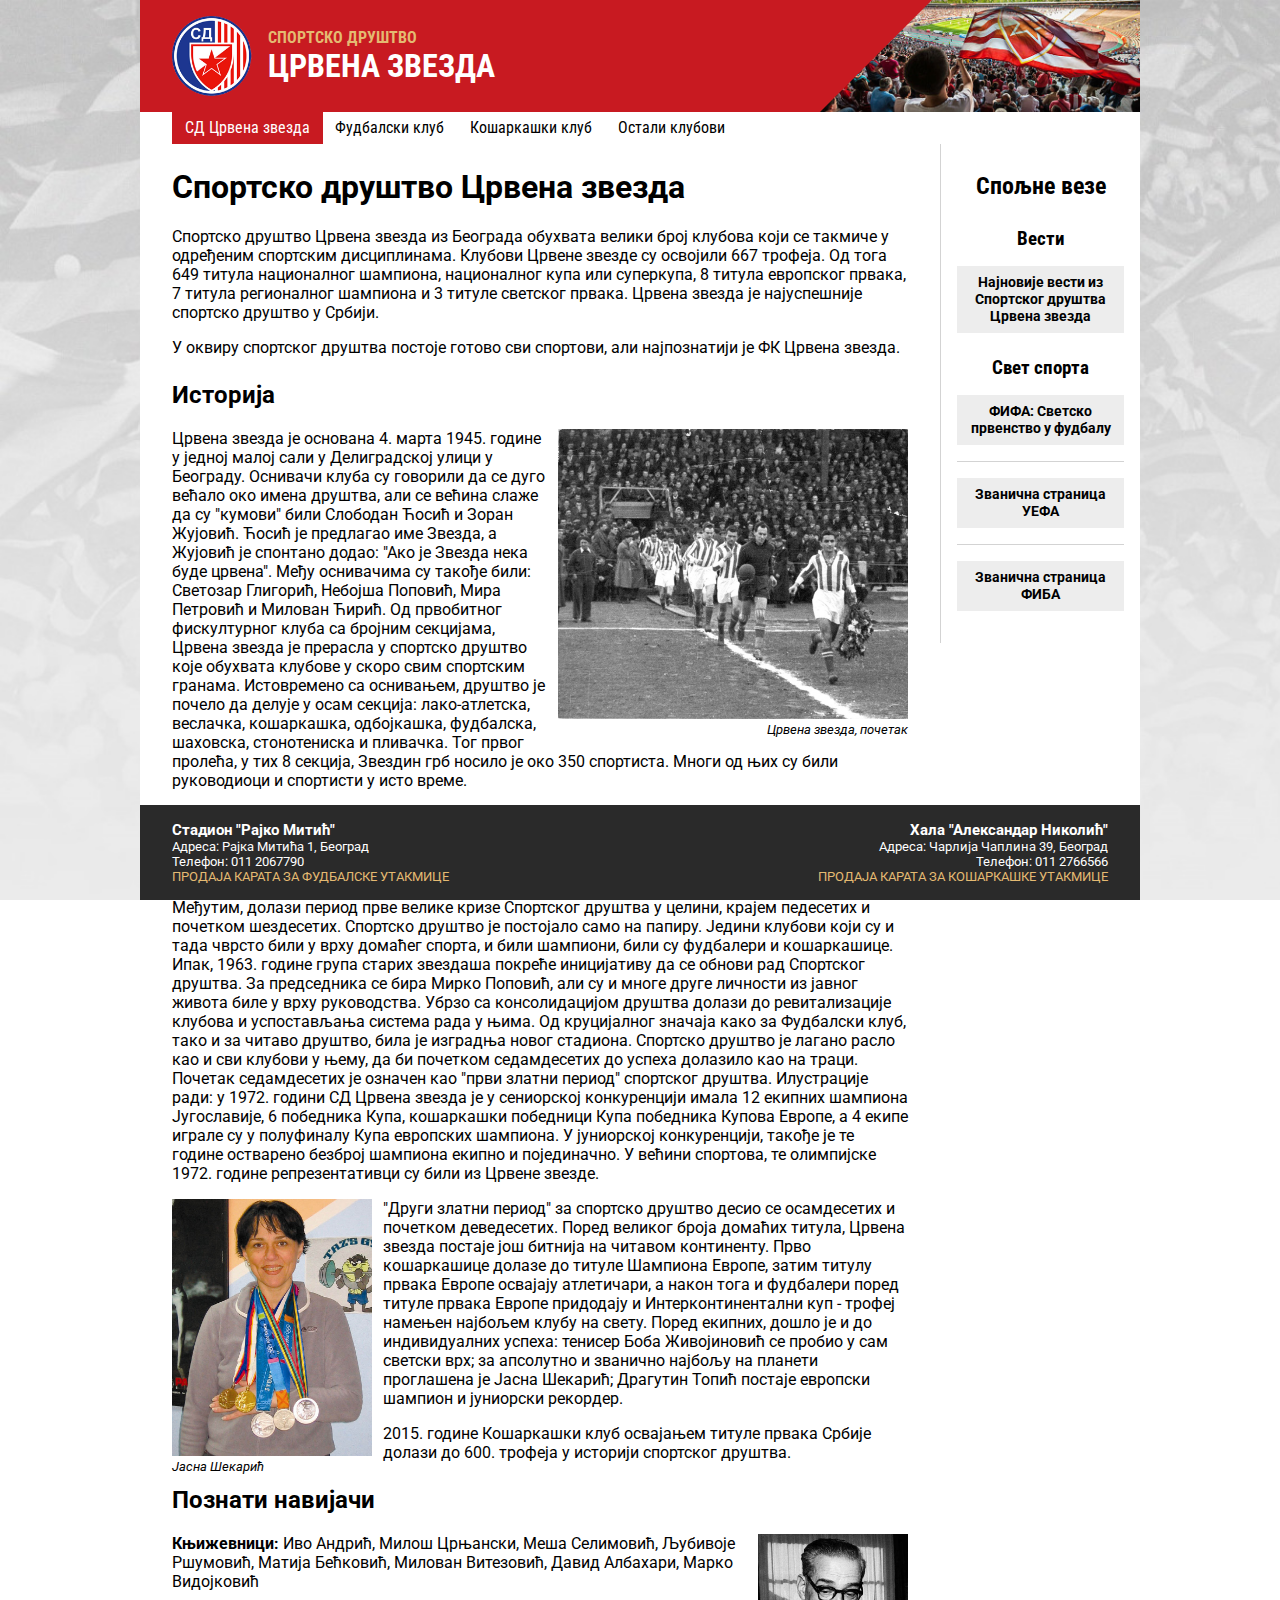
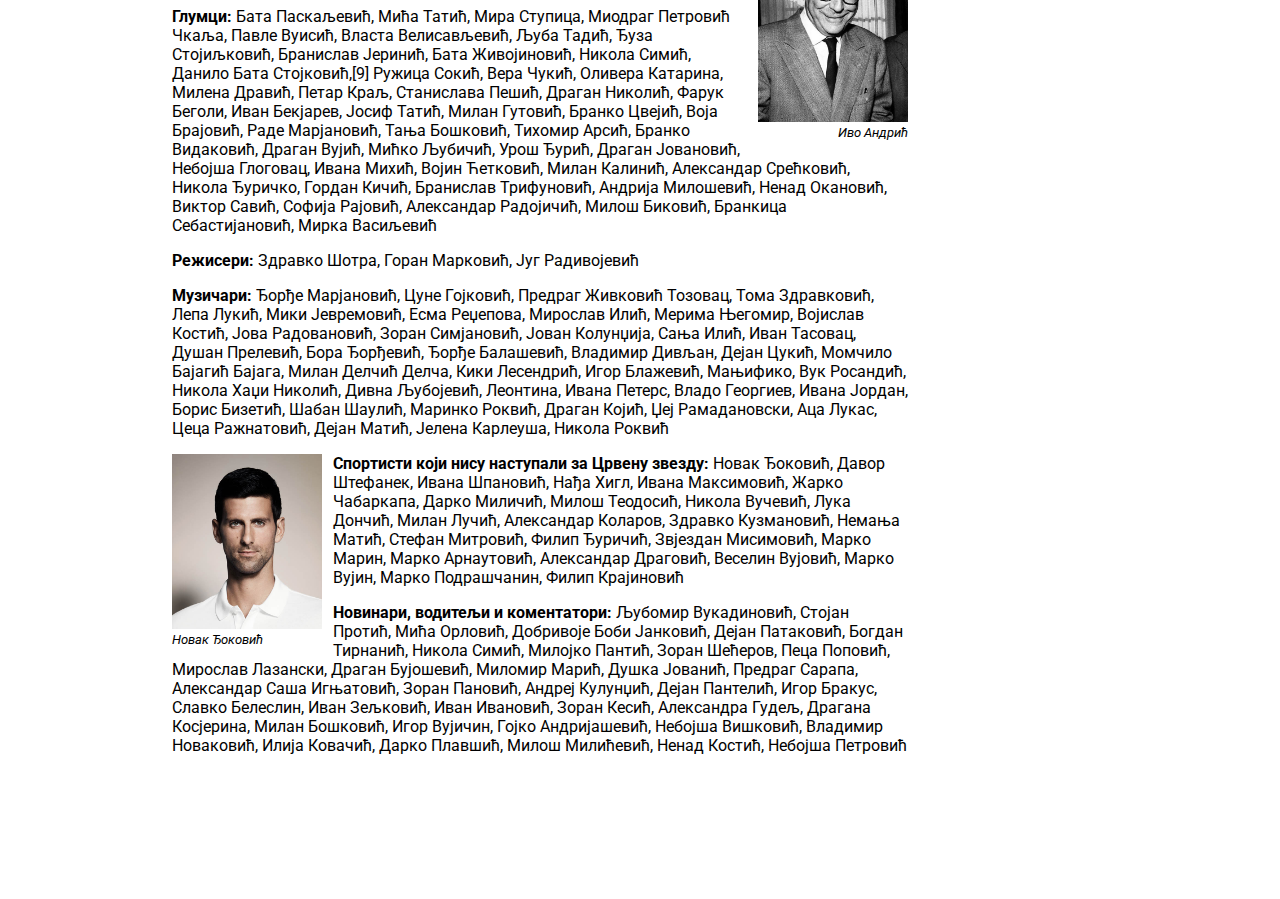
==== cz-site/index.html @ b75221f6 "prva verzija" ====
<!DOCTYPE html>
<html lang="sr">
	<head>
		<title>Спортско друштво Црвена звезда</title>
		<link rel="icon" type="image/x-icon" href="http://sd-crvenazvezda.net/wordpress/wp-content/uploads/2016/05/grb.png">
		<link rel="stylesheet" type="text/css" href="css/styles.css">
	</head>
	<body>

		<div class="wrapper">

			<!-- HEADER -->

			<header>
				<div class="logo">
					<img src="img/logo_sd_crvena_zvezda.png" alt="logo sportsko drustvo crvena zvezda">
					<div>
						<p>СПОРТСКО ДРУШТВО</p>
						<p class="big">ЦРВЕНА ЗВЕЗДА</p>
					</div>
				</div>
				<div class="container">
					<div class="mask"></div>
				</div>
			</header>

			<!-- NAVIGACIJA -->

			<nav>
				<ul>
					<li><a class="active">СД Црвена звезда</a></li>
					<li><a href="fudbal.html">Фудбалски клуб</a></li>
					<li><a href="kosarka.html">Кошаркашки клуб</a></li>
					<li class="subMenu">
						<a href="javascript:void(0)" class="subButton">Остали клубови</a>
						<ul class="options">
							<li><a href="https://sr.wikipedia.org/wiki/%D0%9E%D0%9A_%D0%A6%D1%80%D0%B2%D0%B5%D0%BD%D0%B0_%D0%B7%D0%B2%D0%B5%D0%B7%D0%B4%D0%B0">Одбојка</a></li>
							<li><a href="https://sr.wikipedia.org/wiki/%D0%96%D0%9E%D0%9A_%D0%A6%D1%80%D0%B2%D0%B5%D0%BD%D0%B0_%D0%B7%D0%B2%D0%B5%D0%B7%D0%B4%D0%B0">Одбојка (женска)</a></li>
							<li><a href="https://sr.wikipedia.org/wiki/%D0%A0%D0%9A_%D0%A6%D1%80%D0%B2%D0%B5%D0%BD%D0%B0_%D0%B7%D0%B2%D0%B5%D0%B7%D0%B4%D0%B0">Рукомет</a></li>
							<li><a href="https://sr.wikipedia.org/wiki/%D0%96%D0%A0%D0%9A_%D0%A6%D1%80%D0%B2%D0%B5%D0%BD%D0%B0_%D0%B7%D0%B2%D0%B5%D0%B7%D0%B4%D0%B0">Рукомет (женски)</a></li>
							<li><a href="https://sr.wikipedia.org/wiki/%D0%92%D0%9A_%D0%A6%D1%80%D0%B2%D0%B5%D0%BD%D0%B0_%D0%B7%D0%B2%D0%B5%D0%B7%D0%B4%D0%B0">Ватерполо</a></li>
							<li><a href="https://sr.wikipedia.org/wiki/%D0%96%D0%92%D0%9A_%D0%A6%D1%80%D0%B2%D0%B5%D0%BD%D0%B0_%D0%B7%D0%B2%D0%B5%D0%B7%D0%B4%D0%B0">Ватерполо (женски)</a></li>
							<li><a href="https://sr.wikipedia.org/wiki/%D0%90%D0%9A_%D0%A6%D1%80%D0%B2%D0%B5%D0%BD%D0%B0_%D0%B7%D0%B2%D0%B5%D0%B7%D0%B4%D0%B0">Атлетика</a></li>
							<li><a href="https://sr.wikipedia.org/wiki/%D0%A2%D0%9A_%D0%A6%D1%80%D0%B2%D0%B5%D0%BD%D0%B0_%D0%B7%D0%B2%D0%B5%D0%B7%D0%B4%D0%B0">Тенис</a></li>
							<li><a href="https://sr.wikipedia.org/wiki/%D0%92%D0%B5%D1%81%D0%BB%D0%B0%D1%87%D0%BA%D0%B8_%D0%BA%D0%BB%D1%83%D0%B1_%D0%A6%D1%80%D0%B2%D0%B5%D0%BD%D0%B0_%D0%B7%D0%B2%D0%B5%D0%B7%D0%B4%D0%B0">Веслање</a></li>
							<li><a href="https://sr.wikipedia.org/wiki/%D0%A1%D0%9A_%D0%A6%D1%80%D0%B2%D0%B5%D0%BD%D0%B0_%D0%B7%D0%B2%D0%B5%D0%B7%D0%B4%D0%B0">Стрељаштво</a></li>
							<li><a href="https://sr.wikipedia.org/wiki/%D0%9C%D0%9A_%D0%A6%D1%80%D0%B2%D0%B5%D0%BD%D0%B0_%D0%B7%D0%B2%D0%B5%D0%B7%D0%B4%D0%B0">Мачевање</a></li>
							<li><a href="https://sr.wikipedia.org/wiki/%D0%A8%D0%9A_%D0%A6%D1%80%D0%B2%D0%B5%D0%BD%D0%B0_%D0%B7%D0%B2%D0%B5%D0%B7%D0%B4%D0%B0">Шах</a></li>
							<li><a href="https://sr.wikipedia.org/wiki/%D0%8F%D0%9A_%D0%A6%D1%80%D0%B2%D0%B5%D0%BD%D0%B0_%D0%B7%D0%B2%D0%B5%D0%B7%D0%B4%D0%B0">Џудо</a></li>
							<li><a href="https://sr.wikipedia.org/wiki/%D0%91%D0%BE%D0%BA%D1%81%D0%B5%D1%80%D1%81%D0%BA%D0%B8_%D0%BA%D0%BB%D1%83%D0%B1_%D0%A6%D1%80%D0%B2%D0%B5%D0%BD%D0%B0_%D0%B7%D0%B2%D0%B5%D0%B7%D0%B4%D0%B0">Бокс</a></li>
							<li><a href="https://sr.wikipedia.org/wiki/%D0%A1%D0%A2%D0%9A_%D0%A6%D1%80%D0%B2%D0%B5%D0%BD%D0%B0_%D0%B7%D0%B2%D0%B5%D0%B7%D0%B4%D0%B0">Стони тенис</a></li>
							<li><a href="https://sr.wikipedia.org/wiki/%D0%A1%D0%9A%D0%A5%D0%9B_%D0%A6%D1%80%D0%B2%D0%B5%D0%BD%D0%B0_%D0%B7%D0%B2%D0%B5%D0%B7%D0%B4%D0%B0">Хокеј на леду</a></li>
						</ul>
					</li>
				</ul>
			</nav>

			<!-- GLAVNI SADRZAJ -->

			<article>
				<h1>Спортско друштво Црвена звезда</h1>

				<p>Спортско друштво Црвена звезда из Београда обухвата велики број клубова који се такмиче у одређеним спортским дисциплинама. Клубови Црвене звезде су освојили 667 трофејa. Од тога 649 титула националног шампиона, националног купа или суперкупа, 8 титула европског првака, 7 титула регионалног шампиона и 3 титуле светског првака. Црвена звезда је најуспешније спортско друштво у Србији.</p>

				<p>У оквиру спортског друштва постоје готово сви спортови, али најпознатији је ФК Црвена звезда.</p>

				<h2>Историја</h2>

				<p>
					<div class="image-content-right">
						<a href="img/zvezda_osnivanje.jpg" target="_blank">
							<img src="img/zvezda_osnivanje.jpg" alt="prvi fudbalski tim crvena zvezda" width="350">
						</a>
						<p><i>Црвена звезда, почетак</i></p>
					</div>
					Црвена звезда је основана 4. марта 1945. године у једној малој сали у Делиградској улици у Београду. Оснивачи клуба су говорили да се дуго већало око имена друштва, али се већина слаже да су "кумови" били Слободан Ћосић и Зоран Жујовић. Ћосић је предлагао име Звезда, а Жујовић је спонтано додао: "Ако је Звезда нека буде црвена". Међу оснивачима су такође били: Светозар Глигорић, Небојша Поповић, Мира Петровић и Милован Ћирић. Од првобитног фискултурног клуба са бројним секцијама, Црвена звезда је прерасла у спортско друштво које обухвата клубове у скоро свим спортским гранама. Истовремено са оснивањем, друштво је почело да делује у осам секција: лако-атлетска, веслачка, кошаркашка, одбојкашка, фудбалска, шаховска, стонотениска и пливачка. Тог првог пролећа, у тих 8 секција, Звездин грб носило је око 350 спортиста. Многи од њих су били руководиоци и спортисти у исто време.
				</p>

				<p>Годину дана касније, Црвена звезда се спаја са фискултурним друштвом "Студент" и постаје Омладинско-студентско фискултурно друштво Црвена звезда. 1948. године секције друштва прерастају у клубове, а већ наредне 1949. године асоцијација тих клубова прераста у Спортско-друштво Црвена звезда. Убрзо се формирају и многи други клубови.</p>

				<p>Међутим, долази период прве велике кризе Спортског друштва у целини, крајем педесетих и почетком шездесетих. Спортско друштво је постојало само на папиру. Једини клубови који су и тада чврсто били у врху домаћег спорта, и били шампиони, били су фудбалери и кошаркашице. Ипак, 1963. године група старих звездаша покреће иницијативу да се обнови рад Спортског друштва. За председника се бира Мирко Поповић, али су и многе друге личности из јавног живота биле у врху руководства. Убрзо са консолидацијом друштва долази до ревитализације клубова и успостављања система рада у њима. Од круцијалног значаја како за Фудбалски клуб, тако и за читаво друштво, била је изградња новог стадиона. Спортско друштво је лагано расло као и сви клубови у њему, да би почетком седамдесетих до успеха долазило као на траци. Почетак седамдесетих је означен као "први златни период" спортског друштва. Илустрације ради: у 1972. години СД Црвена звезда је у сениорској конкуренцији имала 12 екипних шампиона Југославије, 6 победника Купа, кошаркашки победници Купа победника Купова Европе, а 4 екипе играле су у полуфиналу Купа европских шампиона. У јуниорској конкуренцији, такође је те године остварено безброј шампиона екипно и појединачно. У већини спортова, те oлимпијске 1972. године репрезентативци су били из Црвене звезде.</p>

				<p>
					<div class="image-content-left">
						<a href="img/jasna_sekaric.jpg" target="_blank">
							<img src="img/jasna_sekaric.jpg" alt="Jasna Sekaric" width="200">
						</a>
						<p><i>Јасна Шекарић</i></p>
					</div>
					"Други златни период" за спортско друштво десио се осамдесетих и почетком деведесетих. Поред великог броја домаћих титула, Црвена звезда постаје још битнија на читавом континенту. Прво кошаркашице долазе до титуле Шампиона Европе, затим титулу првака Европе освајају атлетичари, а након тога и фудбалери поред титуле првака Европе придодају и Интерконтинентални куп - трофеј намењен најбољем клубу на свету. Поред екипних, дошло је и до индивидуалних успеха: тенисер Боба Живојиновић се пробио у сам светски врх; за апсолутно и званично најбољу на планети проглашена је Јасна Шекарић; Драгутин Топић постаје европски шампион и јуниорски рекордер.
				</p>

				<p>2015. године Кошаркашки клуб освајањем титуле првака Србије долази до 600. трофеја у историји спортског друштва.</p>

				<h2>Познати навијачи</h2>

				<p>
					<div class="image-content-right">
						<a href="img/ivo_andric.jpg" target="_blank">
							<img src="img/ivo_andric.jpg" alt="Ivo Andric" width="150">
						</a>
						<p><i>Иво Андрић</i></p>
					</div>
					<b>Књижевници:</b>
					Иво Андрић, Милош Црњански, Меша Селимовић, Љубивоје Ршумовић, Матија Бећковић, Милован Витезовић, Давид Албахари, Марко Видојковић
				</p>

				<p><b>Глумци:</b> Бата Паскаљевић, Мића Татић, Мира Ступица, Миодраг Петровић Чкаља, Павле Вуисић, Власта Велисављевић, Љуба Тадић, Ђуза Стојиљковић, Бранислав Јеринић, Бата Живојиновић, Никола Симић, Данило Бата Стојковић,[9] Ружица Сокић, Вера Чукић, Оливера Катарина, Милена Дравић, Петар Краљ, Станислава Пешић, Драган Николић, Фарук Беголи, Иван Бекјарев, Јосиф Татић, Милан Гутовић, Бранко Цвејић, Воја Брајовић, Раде Марјановић, Тања Бошковић, Тихомир Арсић, Бранко Видаковић, Драган Вујић, Мићко Љубичић, Урош Ђурић, Драган Јовановић, Небојша Глоговац, Ивана Михић, Војин Ћетковић, Милан Калинић, Александар Срећковић, Никола Ђуричко, Гордан Кичић, Бранислав Трифуновић, Андрија Милошевић, Ненад Окановић, Виктор Савић, Софија Рајовић, Александар Радојичић, Милош Биковић, Бранкица Себастијановић, Мирка Васиљевић
				</p>

				<p><b>Режисери:</b> Здравко Шотра, Горан Марковић, Југ Радивојевић</p>

				<p><b>Музичари:</b> Ђорђе Марјановић, Цуне Гојковић, Предраг Живковић Тозовац, Тома Здравковић, Лепа Лукић, Мики Јевремовић, Есма Реџепова, Мирослав Илић, Мерима Његомир, Војислав Костић, Јова Радовановић, Зоран Симјановић, Јован Колунџија, Сања Илић, Иван Тасовац, Душан Прелевић, Бора Ђорђевић, Ђорђе Балашевић, Владимир Дивљан, Дејан Цукић, Момчило Бајагић Бајага, Милан Делчић Делча, Кики Лесендрић, Игор Блажевић, Мањифико, Вук Росандић, Никола Хаџи Николић, Дивна Љубојевић, Леонтина, Ивана Петерс, Владо Георгиев, Ивана Јордан, Борис Бизетић, Шабан Шаулић, Маринко Роквић, Драган Којић, Џеј Рамадановски, Аца Лукас, Цеца Ражнатовић, Дејан Матић, Јелена Карлеуша, Никола Роквић</p>

				<p>
				 	<div class="image-content-left">
						<a href="img/novak_djokovic.jpg" target="_blank">
							<img src="img/novak_djokovic.jpg" alt="Novak Djokovic" width="150">
						</a>
						<p><i>Новак Ђоковић</i></p>
					</div>
					<b>Спортисти који нису наступали за Црвену звезду:</b>
					Новак Ђоковић, Давор Штефанек, Ивана Шпановић, Нађа Хигл, Ивана Максимовић, Жарко Чабаркапа, Дарко Миличић, Милош Теодосић, Никола Вучевић, Лука Дончић, Милан Лучић, Александар Коларов, Здравко Кузмановић, Немања Матић, Стефан Митровић, Филип Ђуричић, Звјездан Мисимовић, Марко Марин, Марко Арнаутовић, Александар Драговић, Веселин Вујовић, Марко Вујин, Марко Подрашчанин, Филип Крајиновић
				</p>
				
				<p><b>Новинари, водитељи и коментатори:</b> Љубомир Вукадиновић, Стојан Протић, Мића Орловић, Добривоје Боби Јанковић, Дејан Патаковић, Богдан Тирнанић, Никола Симић, Милојко Пантић, Зоран Шећеров, Пеца Поповић, Мирослав Лазански, Драган Бујошевић, Миломир Марић, Душка Јованић, Предраг Сарапа, Александар Саша Игњатовић, Зоран Пановић, Андреј Кулунџић, Дејан Пантелић, Игор Бракус, Славко Белеслин, Иван Зељковић, Иван Ивановић, Зоран Кесић, Александра Гудељ, Драгана Косјерина, Милан Бошковић, Игор Вујичин, Гојко Андријашевић, Небојша Вишковић, Владимир Новаковић, Илија Ковачић, Дарко Плавшић, Милош Милићевић, Ненад Костић, Небојша Петровић</p>
			</article>

			<!-- BOCNI SADRZAJ -->

			<aside>
				<h2>Спољне везе</h2>
				<h3>Вести</h3>
				<p><a href="http://hotsport.rs/kljucna-rec/crvena-zvezda/">Најновије вести из Спортског друштва Црвена звезда</a></p>				
				<h3>Свет спорта</h3>
				<p><a href="https://www.fifa.com/worldcup/">ФИФА: Светско првенство у фудбалу</a></p><hr>
				<p><a href="https://www.uefa.com/">Званична страница УЕФА</a></p><hr>
				<p><a href="http://www.fiba.basketball/">Званична страница ФИБА</a></p>
			</aside>

			<!-- FOOTER -->

			<footer>
				<div>
					<h3>Стадион "Рајко Митић"</h3>
					<p>Адреса: Рајка Митића 1, Београд</p>
					<p>Телефон: 011 2067790</p>
					<p><a href="http://www.iticket.rs/">ПРОДАЈА КАРАТА ЗА ФУДБАЛСКЕ УТАКМИЦЕ</a></p>
				</div>
				<div class="right">
					<h3>Хала "Александар Николић"</h3>
					<p>Адреса: Чарлија Чаплина 39, Београд</p>
					<p>Телефон: 011 2766566</p>
					<p><a href="http://www.eventim.rs/rs/ulaznice/kk-crvena-zvezda-telekom-hala-pionir-beograd-335219/event.html">ПРОДАЈА КАРАТА ЗА КОШАРКАШКЕ УТАКМИЦЕ<a></p>
				</div>
			</footer>

		</div>

	</body>
</html>
---- cz-site/css/styles.css ----
/*DEFINISANJE EKSTERNOG FONTA*/

@import url('https://fonts.googleapis.com/css?family=Roboto+Condensed:300,400,700|Roboto:300,400,700');

body {
	padding: 0;
	margin: 0;
	background-image: url("../img/thumbnail_crvena-zvezda-fans-desktop-background.jpg");
	background-size: cover;
	background-repeat: no-repeat;
	background-attachment: fixed;
	font-family: "Roboto", sans-serif;
}
.wrapper {
	width: 1000px;
	margin: 0 auto;
	background-color: white;
}
h1, h2, h3, h4, h5, h6 {
	margin-top: 1.5rem;
}

/*HEADER*/

header {
	font-family: "Roboto Condensed", sans-serif;
	font-weight: 300;
	position: fixed;
	height: 7rem;
	width: 1000px;
	background-color: #c81a21;
	padding: .7rem 0 .7rem 2rem;
	box-sizing: border-box;
	color: white;
	display: flex;
	align-items: center;
	justify-content: space-between;
	z-index: 1; /*ako se stranica suzava po visini do mere da dodje footer do headera, header treba da bude iznad*/
}
header .logo {
	height: 5rem;
	display: flex;
	align-items: center;
}
header img {
	height: auto;
	width: 5rem;
	margin-right: 1rem;
}
header div p {
	margin: 0;
	font-weight: bold;
	color: #e4ba72;
}
header div.container {
	display: inline-block;
	float: right;
  height: 7rem;
  width: 20rem;
  overflow: hidden;
  background-image: url("../img/marakana_zastava.jpg");
  background-repeat: no-repeat;
  background-size: cover;
  background-position: right;
}
header .mask {
  width: 0;
  height: 0;
  border-top: 7rem solid #c81a21;
  border-right: 7rem solid transparent;
}
header .big {
	font-size: 2rem;
	color: white;
}

/*NAVIGACIJA*/

nav {
	clear: both;
	font-family: "Roboto Condensed", sans-serif;
	position: fixed;
	top: 7rem; /*visina headera*/
	width: 1000px;
	padding-left: 2rem;
	box-sizing: border-box;
	z-index: 1; /*u slucaju ekrana niske rezolucije, ako opcije predju preko ravni footera, prikazi opcije u prvom planu*/
	background-color: white;
}
nav ul {
	margin: 0;
	padding: 0;
	list-style-type: none;
}
nav li {
	display: inline-block;
	float: left;
}
nav a {
	display: inline-block;
	box-sizing: border-box;
	padding: .4rem .8rem;
	text-decoration: none;
	color: black;
}
nav a:hover,
nav .subMenu:hover .subButton {
	background-color: #960b0e;
  color: white;
}
nav a.active,
nav a.active:hover {
	display: inline-block;
	box-sizing: border-box;
	background-color: #c81a21;
	color: white;
}
nav .subMenu {
	position: relative;
	display: inline-block;
}
nav .subMenu li {
	white-space: nowrap; /*ne dozvoljava dugackim recima da budu u dva reda u meniju*/
	width: 100%;
	box-sizing: border-box;
	border-top: 1px solid white;
	color: white;
}
nav .options {
	display: none;
	position: absolute;
	background-color: dimgrey;
}
nav .options a {
	display: block;
	width: auto;
	color: white;
}
nav .options a:hover {
	background-color: #2a2a2a;
	color: white;
}
nav .subMenu:hover .options {
	display: block;
}

/*SADRZAJ*/

article {
	clear: both;
	width: 800px;
	display: inline-block;
	box-sizing: border-box;
	padding: 0 2rem 2rem 2rem;
	margin: 9rem 0 6rem 0; /*gornja margina = visina headera + visina navigacije, donja margina = visina footera*/
	background-color: white;
}
article h1 {
	font-size: 2em;
}
article .image-content-left {
	float: left;
	margin: 0 .7rem 0 0;
	font-size: .8rem;
}
article .image-content-right {
	float: right;
	margin: 0 0 0 .7rem;
	font-size: .8rem;
	text-align: right;
}
article .image-content-left p,
article .image-content-right p {
	margin: 0 0 .5rem 0;
}
article img {
	height: auto;
}
article img:hover {
	opacity: .7;
}

/*BOCNI PODACI*/

aside {
	width: 200px;
	display: inline-block;
	box-sizing: border-box;
	padding: 0 1rem 1rem 1rem;
	text-align: center;
	border-left: 1px solid lightgrey;
	float: right;
	margin-top: 9rem;
	/*position: fixed;*/ /*naredne komande se ukljucuju ako treba da bude fiksiran sadrzaj, izbaciti float i margin-top komande u tom slucaju*/
	/*overflow: hidden;*/ /*ako bi sadrzaj previse rastegao sidebar, sakrij sadrzaj da ne prelazi preko footera*/
	/*top: 9rem;*/ /*visina headera + visina navigacije*/
	/*bottom: 7rem;*/ /*visina footera*/
	
}
aside h2 {
	font-family: "Roboto Condensed", sans-serif;
	margin: 1.75rem 0 1.75rem 0;
}
aside h3 {
	font-family: "Roboto Condensed", sans-serif;
	margin-bottom: 0;
}
aside a {
	display: inline-block;
	text-decoration: none;
	color: black;
	font-weight: bold;
	font-size: .9rem;
	padding: .5rem 0;
	background-color: #EDEDED;
}
aside a:hover {
	background-color: #960b0e;
  color: white;
}
aside hr {
	display: block;
  border: 0;
  border-top: 1px solid lightgrey;
}

/*FOOTER*/

footer {
	clear: both;
	position: fixed;
	bottom: 0;
	background-color: #2a2a2a;
	width: 1000px;
	color: white;
	font-size: .8rem;
}
footer div {
	padding: 1rem 2rem;
	display: inline-block;
}
footer .right {
	float: right;
	text-align: right;
}
footer div p {
	margin: 0;
	padding: 0;
}
footer h3 {
	margin: 0;
}
footer a {
	margin: 0;
	text-decoration: none;
	color: #e4ba72;
}
footer a:hover {
	color: #886F44;
}
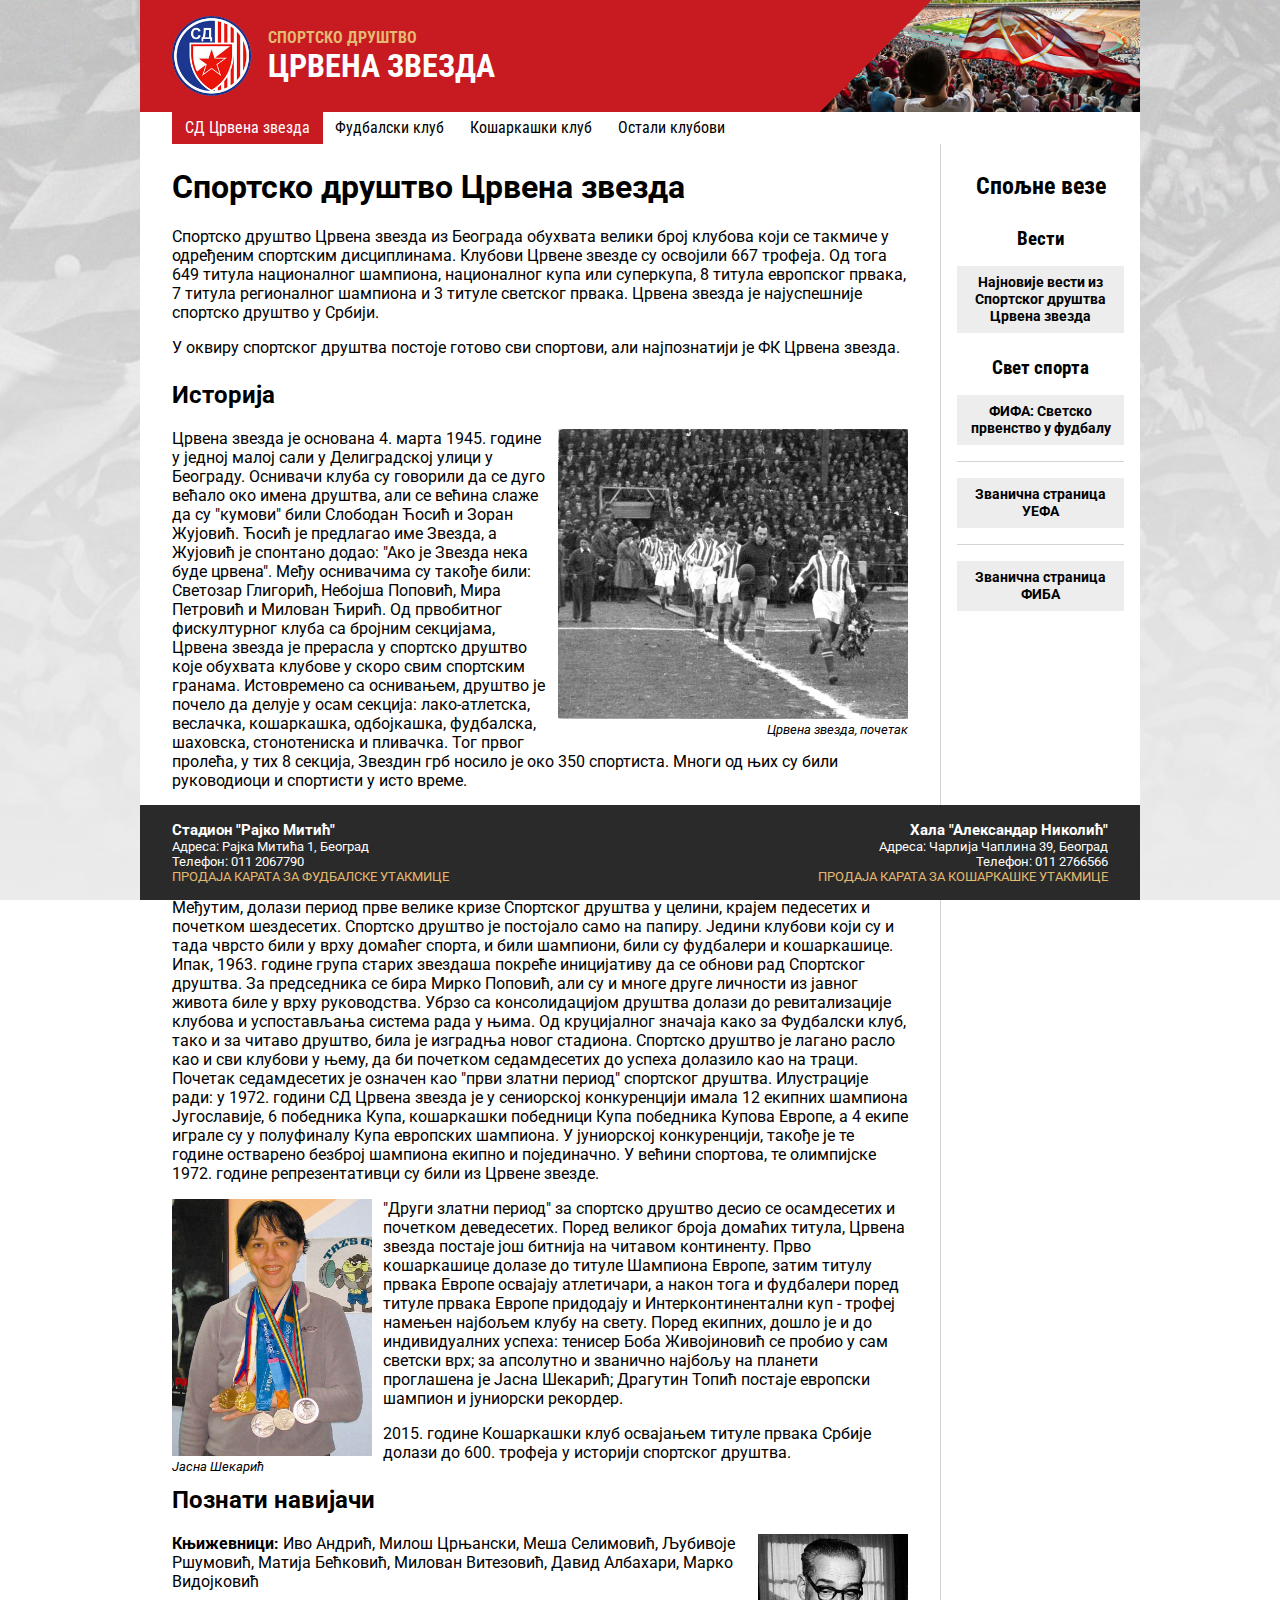
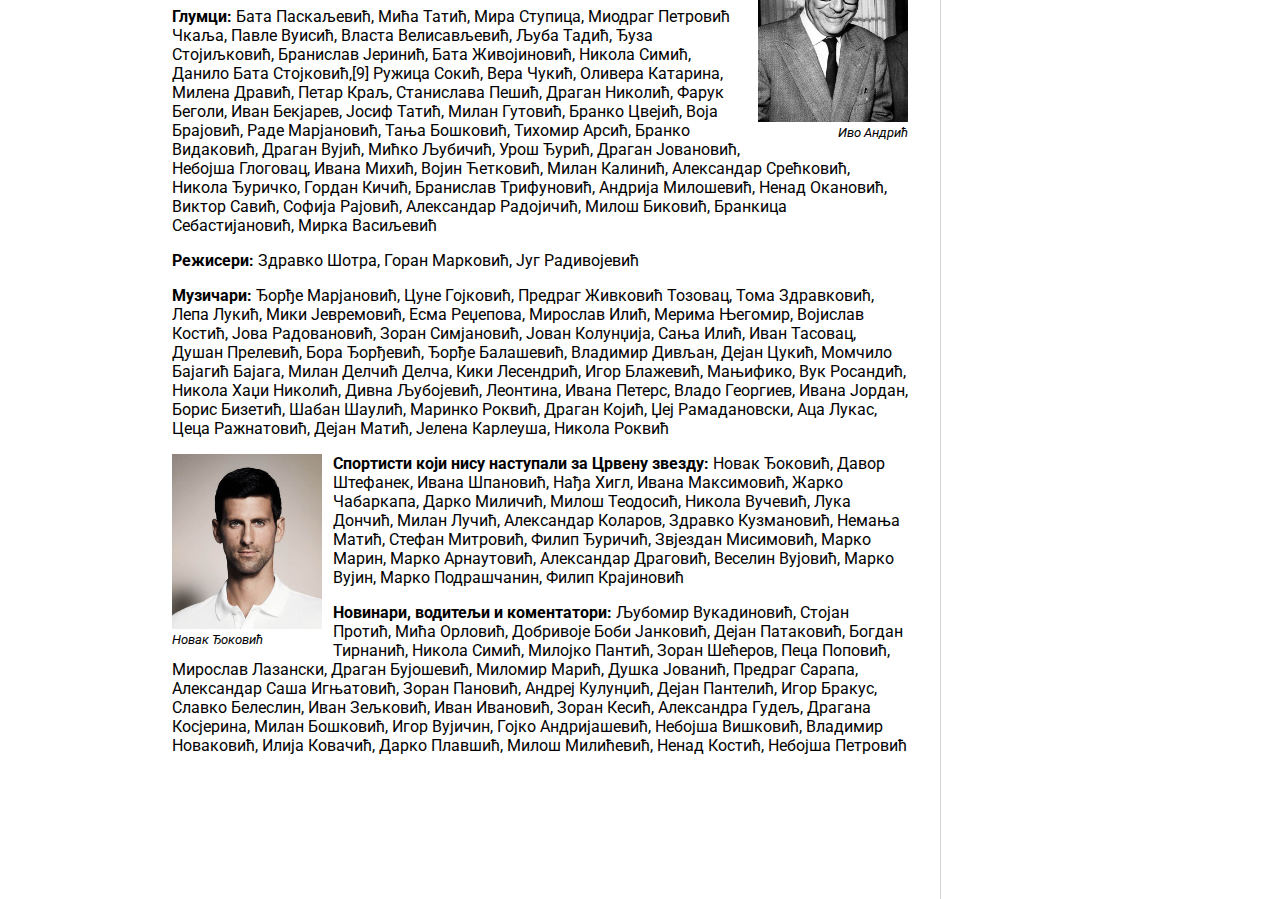
==== commit ecf70d81: "responsive" ====
--- a/cz-site/index.html
+++ b/cz-site/index.html
@@ -2,8 +2,10 @@
 <html lang="sr">
 	<head>
 		<title>Спортско друштво Црвена звезда</title>
-		<link rel="icon" type="image/x-icon" href="http://sd-crvenazvezda.net/wordpress/wp-content/uploads/2016/05/grb.png">
+		<link rel="icon" type="image/x-icon" href="img/logo_sd_crvena_zvezda.png">
 		<link rel="stylesheet" type="text/css" href="css/styles.css">
+		<meta charset="utf-8">
+		<meta name="viewport" content="width=device-width, initial-scale=1.0">
 	</head>
 	<body>
 
@@ -56,87 +58,93 @@
 			</nav>
 
 			<!-- GLAVNI SADRZAJ -->
+			<main>
+				<section>
+					<article>
+						<h1>Спортско друштво Црвена звезда</h1>
 
-			<article>
-				<h1>Спортско друштво Црвена звезда</h1>
+						<p>Спортско друштво Црвена звезда из Београда обухвата велики број клубова који се такмиче у одређеним спортским дисциплинама. Клубови Црвене звезде су освојили 667 трофејa. Од тога 649 титула националног шампиона, националног купа или суперкупа, 8 титула европског првака, 7 титула регионалног шампиона и 3 титуле светског првака. Црвена звезда је најуспешније спортско друштво у Србији.</p>
 
-				<p>Спортско друштво Црвена звезда из Београда обухвата велики број клубова који се такмиче у одређеним спортским дисциплинама. Клубови Црвене звезде су освојили 667 трофејa. Од тога 649 титула националног шампиона, националног купа или суперкупа, 8 титула европског првака, 7 титула регионалног шампиона и 3 титуле светског првака. Црвена звезда је најуспешније спортско друштво у Србији.</p>
+						<p>У оквиру спортског друштва постоје готово сви спортови, али најпознатији је ФК Црвена звезда.</p>
+					</article>
 
-				<p>У оквиру спортског друштва постоје готово сви спортови, али најпознатији је ФК Црвена звезда.</p>
+					<article>
+						<h2>Историја</h2>
 
-				<h2>Историја</h2>
+						<p>
+							<div class="image-content-right">
+								<a href="img/zvezda_osnivanje.jpg" target="_blank">
+									<img src="img/zvezda_osnivanje.jpg" alt="prvi fudbalski tim crvena zvezda" width="350">
+								</a>
+								<p><i>Црвена звезда, почетак</i></p>
+							</div>
+							Црвена звезда је основана 4. марта 1945. године у једној малој сали у Делиградској улици у Београду. Оснивачи клуба су говорили да се дуго већало око имена друштва, али се већина слаже да су "кумови" били Слободан Ћосић и Зоран Жујовић. Ћосић је предлагао име Звезда, а Жујовић је спонтано додао: "Ако је Звезда нека буде црвена". Међу оснивачима су такође били: Светозар Глигорић, Небојша Поповић, Мира Петровић и Милован Ћирић. Од првобитног фискултурног клуба са бројним секцијама, Црвена звезда је прерасла у спортско друштво које обухвата клубове у скоро свим спортским гранама. Истовремено са оснивањем, друштво је почело да делује у осам секција: лако-атлетска, веслачка, кошаркашка, одбојкашка, фудбалска, шаховска, стонотениска и пливачка. Тог првог пролећа, у тих 8 секција, Звездин грб носило је око 350 спортиста. Многи од њих су били руководиоци и спортисти у исто време.
+						</p>
 
-				<p>
-					<div class="image-content-right">
-						<a href="img/zvezda_osnivanje.jpg" target="_blank">
-							<img src="img/zvezda_osnivanje.jpg" alt="prvi fudbalski tim crvena zvezda" width="350">
-						</a>
-						<p><i>Црвена звезда, почетак</i></p>
-					</div>
-					Црвена звезда је основана 4. марта 1945. године у једној малој сали у Делиградској улици у Београду. Оснивачи клуба су говорили да се дуго већало око имена друштва, али се већина слаже да су "кумови" били Слободан Ћосић и Зоран Жујовић. Ћосић је предлагао име Звезда, а Жујовић је спонтано додао: "Ако је Звезда нека буде црвена". Међу оснивачима су такође били: Светозар Глигорић, Небојша Поповић, Мира Петровић и Милован Ћирић. Од првобитног фискултурног клуба са бројним секцијама, Црвена звезда је прерасла у спортско друштво које обухвата клубове у скоро свим спортским гранама. Истовремено са оснивањем, друштво је почело да делује у осам секција: лако-атлетска, веслачка, кошаркашка, одбојкашка, фудбалска, шаховска, стонотениска и пливачка. Тог првог пролећа, у тих 8 секција, Звездин грб носило је око 350 спортиста. Многи од њих су били руководиоци и спортисти у исто време.
-				</p>
+						<p>Годину дана касније, Црвена звезда се спаја са фискултурним друштвом "Студент" и постаје Омладинско-студентско фискултурно друштво Црвена звезда. 1948. године секције друштва прерастају у клубове, а већ наредне 1949. године асоцијација тих клубова прераста у Спортско-друштво Црвена звезда. Убрзо се формирају и многи други клубови.</p>
 
-				<p>Годину дана касније, Црвена звезда се спаја са фискултурним друштвом "Студент" и постаје Омладинско-студентско фискултурно друштво Црвена звезда. 1948. године секције друштва прерастају у клубове, а већ наредне 1949. године асоцијација тих клубова прераста у Спортско-друштво Црвена звезда. Убрзо се формирају и многи други клубови.</p>
+						<p>Међутим, долази период прве велике кризе Спортског друштва у целини, крајем педесетих и почетком шездесетих. Спортско друштво је постојало само на папиру. Једини клубови који су и тада чврсто били у врху домаћег спорта, и били шампиони, били су фудбалери и кошаркашице. Ипак, 1963. године група старих звездаша покреће иницијативу да се обнови рад Спортског друштва. За председника се бира Мирко Поповић, али су и многе друге личности из јавног живота биле у врху руководства. Убрзо са консолидацијом друштва долази до ревитализације клубова и успостављања система рада у њима. Од круцијалног значаја како за Фудбалски клуб, тако и за читаво друштво, била је изградња новог стадиона. Спортско друштво је лагано расло као и сви клубови у њему, да би почетком седамдесетих до успеха долазило као на траци. Почетак седамдесетих је означен као "први златни период" спортског друштва. Илустрације ради: у 1972. години СД Црвена звезда је у сениорској конкуренцији имала 12 екипних шампиона Југославије, 6 победника Купа, кошаркашки победници Купа победника Купова Европе, а 4 екипе играле су у полуфиналу Купа европских шампиона. У јуниорској конкуренцији, такође је те године остварено безброј шампиона екипно и појединачно. У већини спортова, те oлимпијске 1972. године репрезентативци су били из Црвене звезде.</p>
 
-				<p>Међутим, долази период прве велике кризе Спортског друштва у целини, крајем педесетих и почетком шездесетих. Спортско друштво је постојало само на папиру. Једини клубови који су и тада чврсто били у врху домаћег спорта, и били шампиони, били су фудбалери и кошаркашице. Ипак, 1963. године група старих звездаша покреће иницијативу да се обнови рад Спортског друштва. За председника се бира Мирко Поповић, али су и многе друге личности из јавног живота биле у врху руководства. Убрзо са консолидацијом друштва долази до ревитализације клубова и успостављања система рада у њима. Од круцијалног значаја како за Фудбалски клуб, тако и за читаво друштво, била је изградња новог стадиона. Спортско друштво је лагано расло као и сви клубови у њему, да би почетком седамдесетих до успеха долазило као на траци. Почетак седамдесетих је означен као "први златни период" спортског друштва. Илустрације ради: у 1972. години СД Црвена звезда је у сениорској конкуренцији имала 12 екипних шампиона Југославије, 6 победника Купа, кошаркашки победници Купа победника Купова Европе, а 4 екипе играле су у полуфиналу Купа европских шампиона. У јуниорској конкуренцији, такође је те године остварено безброј шампиона екипно и појединачно. У већини спортова, те oлимпијске 1972. године репрезентативци су били из Црвене звезде.</p>
+						<p>
+							<div class="image-content-left">
+								<a href="img/jasna_sekaric.jpg" target="_blank">
+									<img src="img/jasna_sekaric.jpg" alt="Jasna Sekaric" width="200">
+								</a>
+								<p><i>Јасна Шекарић</i></p>
+							</div>
+							"Други златни период" за спортско друштво десио се осамдесетих и почетком деведесетих. Поред великог броја домаћих титула, Црвена звезда постаје још битнија на читавом континенту. Прво кошаркашице долазе до титуле Шампиона Европе, затим титулу првака Европе освајају атлетичари, а након тога и фудбалери поред титуле првака Европе придодају и Интерконтинентални куп - трофеј намењен најбољем клубу на свету. Поред екипних, дошло је и до индивидуалних успеха: тенисер Боба Живојиновић се пробио у сам светски врх; за апсолутно и званично најбољу на планети проглашена је Јасна Шекарић; Драгутин Топић постаје европски шампион и јуниорски рекордер.
+						</p>
 
-				<p>
-					<div class="image-content-left">
-						<a href="img/jasna_sekaric.jpg" target="_blank">
-							<img src="img/jasna_sekaric.jpg" alt="Jasna Sekaric" width="200">
-						</a>
-						<p><i>Јасна Шекарић</i></p>
-					</div>
-					"Други златни период" за спортско друштво десио се осамдесетих и почетком деведесетих. Поред великог броја домаћих титула, Црвена звезда постаје још битнија на читавом континенту. Прво кошаркашице долазе до титуле Шампиона Европе, затим титулу првака Европе освајају атлетичари, а након тога и фудбалери поред титуле првака Европе придодају и Интерконтинентални куп - трофеј намењен најбољем клубу на свету. Поред екипних, дошло је и до индивидуалних успеха: тенисер Боба Живојиновић се пробио у сам светски врх; за апсолутно и званично најбољу на планети проглашена је Јасна Шекарић; Драгутин Топић постаје европски шампион и јуниорски рекордер.
-				</p>
+						<p>2015. године Кошаркашки клуб освајањем титуле првака Србије долази до 600. трофеја у историји спортског друштва.</p>
+					</article>
+					<article>
+						<h2>Познати навијачи</h2>
 
-				<p>2015. године Кошаркашки клуб освајањем титуле првака Србије долази до 600. трофеја у историји спортског друштва.</p>
+						<p>
+							<div class="image-content-right">
+								<a href="img/ivo_andric.jpg" target="_blank">
+									<img src="img/ivo_andric.jpg" alt="Ivo Andric" width="150">
+								</a>
+								<p><i>Иво Андрић</i></p>
+							</div>
+							<b>Књижевници:</b>
+							Иво Андрић, Милош Црњански, Меша Селимовић, Љубивоје Ршумовић, Матија Бећковић, Милован Витезовић, Давид Албахари, Марко Видојковић
+						</p>
 
-				<h2>Познати навијачи</h2>
+						<p><b>Глумци:</b> Бата Паскаљевић, Мића Татић, Мира Ступица, Миодраг Петровић Чкаља, Павле Вуисић, Власта Велисављевић, Љуба Тадић, Ђуза Стојиљковић, Бранислав Јеринић, Бата Живојиновић, Никола Симић, Данило Бата Стојковић,[9] Ружица Сокић, Вера Чукић, Оливера Катарина, Милена Дравић, Петар Краљ, Станислава Пешић, Драган Николић, Фарук Беголи, Иван Бекјарев, Јосиф Татић, Милан Гутовић, Бранко Цвејић, Воја Брајовић, Раде Марјановић, Тања Бошковић, Тихомир Арсић, Бранко Видаковић, Драган Вујић, Мићко Љубичић, Урош Ђурић, Драган Јовановић, Небојша Глоговац, Ивана Михић, Војин Ћетковић, Милан Калинић, Александар Срећковић, Никола Ђуричко, Гордан Кичић, Бранислав Трифуновић, Андрија Милошевић, Ненад Окановић, Виктор Савић, Софија Рајовић, Александар Радојичић, Милош Биковић, Бранкица Себастијановић, Мирка Васиљевић
+						</p>
 
-				<p>
-					<div class="image-content-right">
-						<a href="img/ivo_andric.jpg" target="_blank">
-							<img src="img/ivo_andric.jpg" alt="Ivo Andric" width="150">
-						</a>
-						<p><i>Иво Андрић</i></p>
-					</div>
-					<b>Књижевници:</b>
-					Иво Андрић, Милош Црњански, Меша Селимовић, Љубивоје Ршумовић, Матија Бећковић, Милован Витезовић, Давид Албахари, Марко Видојковић
-				</p>
+						<p><b>Режисери:</b> Здравко Шотра, Горан Марковић, Југ Радивојевић</p>
 
-				<p><b>Глумци:</b> Бата Паскаљевић, Мића Татић, Мира Ступица, Миодраг Петровић Чкаља, Павле Вуисић, Власта Велисављевић, Љуба Тадић, Ђуза Стојиљковић, Бранислав Јеринић, Бата Живојиновић, Никола Симић, Данило Бата Стојковић,[9] Ружица Сокић, Вера Чукић, Оливера Катарина, Милена Дравић, Петар Краљ, Станислава Пешић, Драган Николић, Фарук Беголи, Иван Бекјарев, Јосиф Татић, Милан Гутовић, Бранко Цвејић, Воја Брајовић, Раде Марјановић, Тања Бошковић, Тихомир Арсић, Бранко Видаковић, Драган Вујић, Мићко Љубичић, Урош Ђурић, Драган Јовановић, Небојша Глоговац, Ивана Михић, Војин Ћетковић, Милан Калинић, Александар Срећковић, Никола Ђуричко, Гордан Кичић, Бранислав Трифуновић, Андрија Милошевић, Ненад Окановић, Виктор Савић, Софија Рајовић, Александар Радојичић, Милош Биковић, Бранкица Себастијановић, Мирка Васиљевић
-				</p>
+						<p><b>Музичари:</b> Ђорђе Марјановић, Цуне Гојковић, Предраг Живковић Тозовац, Тома Здравковић, Лепа Лукић, Мики Јевремовић, Есма Реџепова, Мирослав Илић, Мерима Његомир, Војислав Костић, Јова Радовановић, Зоран Симјановић, Јован Колунџија, Сања Илић, Иван Тасовац, Душан Прелевић, Бора Ђорђевић, Ђорђе Балашевић, Владимир Дивљан, Дејан Цукић, Момчило Бајагић Бајага, Милан Делчић Делча, Кики Лесендрић, Игор Блажевић, Мањифико, Вук Росандић, Никола Хаџи Николић, Дивна Љубојевић, Леонтина, Ивана Петерс, Владо Георгиев, Ивана Јордан, Борис Бизетић, Шабан Шаулић, Маринко Роквић, Драган Којић, Џеј Рамадановски, Аца Лукас, Цеца Ражнатовић, Дејан Матић, Јелена Карлеуша, Никола Роквић</p>
 
-				<p><b>Режисери:</b> Здравко Шотра, Горан Марковић, Југ Радивојевић</p>
+						<p>
+						 	<div class="image-content-left">
+								<a href="img/novak_djokovic.jpg" target="_blank">
+									<img src="img/novak_djokovic.jpg" alt="Novak Djokovic" width="150">
+								</a>
+								<p><i>Новак Ђоковић</i></p>
+							</div>
+							<b>Спортисти који нису наступали за Црвену звезду:</b>
+							Новак Ђоковић, Давор Штефанек, Ивана Шпановић, Нађа Хигл, Ивана Максимовић, Жарко Чабаркапа, Дарко Миличић, Милош Теодосић, Никола Вучевић, Лука Дончић, Милан Лучић, Александар Коларов, Здравко Кузмановић, Немања Матић, Стефан Митровић, Филип Ђуричић, Звјездан Мисимовић, Марко Марин, Марко Арнаутовић, Александар Драговић, Веселин Вујовић, Марко Вујин, Марко Подрашчанин, Филип Крајиновић
+						</p>
+						
+						<p><b>Новинари, водитељи и коментатори:</b> Љубомир Вукадиновић, Стојан Протић, Мића Орловић, Добривоје Боби Јанковић, Дејан Патаковић, Богдан Тирнанић, Никола Симић, Милојко Пантић, Зоран Шећеров, Пеца Поповић, Мирослав Лазански, Драган Бујошевић, Миломир Марић, Душка Јованић, Предраг Сарапа, Александар Саша Игњатовић, Зоран Пановић, Андреј Кулунџић, Дејан Пантелић, Игор Бракус, Славко Белеслин, Иван Зељковић, Иван Ивановић, Зоран Кесић, Александра Гудељ, Драгана Косјерина, Милан Бошковић, Игор Вујичин, Гојко Андријашевић, Небојша Вишковић, Владимир Новаковић, Илија Ковачић, Дарко Плавшић, Милош Милићевић, Ненад Костић, Небојша Петровић</p>
+					</article>
+				</section>
 
-				<p><b>Музичари:</b> Ђорђе Марјановић, Цуне Гојковић, Предраг Живковић Тозовац, Тома Здравковић, Лепа Лукић, Мики Јевремовић, Есма Реџепова, Мирослав Илић, Мерима Његомир, Војислав Костић, Јова Радовановић, Зоран Симјановић, Јован Колунџија, Сања Илић, Иван Тасовац, Душан Прелевић, Бора Ђорђевић, Ђорђе Балашевић, Владимир Дивљан, Дејан Цукић, Момчило Бајагић Бајага, Милан Делчић Делча, Кики Лесендрић, Игор Блажевић, Мањифико, Вук Росандић, Никола Хаџи Николић, Дивна Љубојевић, Леонтина, Ивана Петерс, Владо Георгиев, Ивана Јордан, Борис Бизетић, Шабан Шаулић, Маринко Роквић, Драган Којић, Џеј Рамадановски, Аца Лукас, Цеца Ражнатовић, Дејан Матић, Јелена Карлеуша, Никола Роквић</p>
+				<!-- BOCNI SADRZAJ -->
 
-				<p>
-				 	<div class="image-content-left">
-						<a href="img/novak_djokovic.jpg" target="_blank">
-							<img src="img/novak_djokovic.jpg" alt="Novak Djokovic" width="150">
-						</a>
-						<p><i>Новак Ђоковић</i></p>
-					</div>
-					<b>Спортисти који нису наступали за Црвену звезду:</b>
-					Новак Ђоковић, Давор Штефанек, Ивана Шпановић, Нађа Хигл, Ивана Максимовић, Жарко Чабаркапа, Дарко Миличић, Милош Теодосић, Никола Вучевић, Лука Дончић, Милан Лучић, Александар Коларов, Здравко Кузмановић, Немања Матић, Стефан Митровић, Филип Ђуричић, Звјездан Мисимовић, Марко Марин, Марко Арнаутовић, Александар Драговић, Веселин Вујовић, Марко Вујин, Марко Подрашчанин, Филип Крајиновић
-				</p>
-				
-				<p><b>Новинари, водитељи и коментатори:</b> Љубомир Вукадиновић, Стојан Протић, Мића Орловић, Добривоје Боби Јанковић, Дејан Патаковић, Богдан Тирнанић, Никола Симић, Милојко Пантић, Зоран Шећеров, Пеца Поповић, Мирослав Лазански, Драган Бујошевић, Миломир Марић, Душка Јованић, Предраг Сарапа, Александар Саша Игњатовић, Зоран Пановић, Андреј Кулунџић, Дејан Пантелић, Игор Бракус, Славко Белеслин, Иван Зељковић, Иван Ивановић, Зоран Кесић, Александра Гудељ, Драгана Косјерина, Милан Бошковић, Игор Вујичин, Гојко Андријашевић, Небојша Вишковић, Владимир Новаковић, Илија Ковачић, Дарко Плавшић, Милош Милићевић, Ненад Костић, Небојша Петровић</p>
-			</article>
-
-			<!-- BOCNI SADRZAJ -->
-
-			<aside>
-				<h2>Спољне везе</h2>
-				<h3>Вести</h3>
-				<p><a href="http://hotsport.rs/kljucna-rec/crvena-zvezda/">Најновије вести из Спортског друштва Црвена звезда</a></p>				
-				<h3>Свет спорта</h3>
-				<p><a href="https://www.fifa.com/worldcup/">ФИФА: Светско првенство у фудбалу</a></p><hr>
-				<p><a href="https://www.uefa.com/">Званична страница УЕФА</a></p><hr>
-				<p><a href="http://www.fiba.basketball/">Званична страница ФИБА</a></p>
-			</aside>
+				<aside>
+					<h2>Спољне везе</h2>
+					<h3>Вести</h3>
+					<p><a href="http://hotsport.rs/kljucna-rec/crvena-zvezda/">Најновије вести из Спортског друштва Црвена звезда</a></p>				
+					<h3>Свет спорта</h3>
+					<p><a href="https://www.fifa.com/worldcup/">ФИФА: Светско првенство у фудбалу</a></p><hr>
+					<p><a href="https://www.uefa.com/">Званична страница УЕФА</a></p><hr>
+					<p><a href="http://www.fiba.basketball/">Званична страница ФИБА</a></p>
+				</aside>
+			</main>
 
 			<!-- FOOTER -->
 
--- a/cz-site/css/styles.css
+++ b/cz-site/css/styles.css
@@ -12,7 +12,7 @@
 	font-family: "Roboto", sans-serif;
 }
 .wrapper {
-	width: 1000px;
+	max-width: 1000px;
 	margin: 0 auto;
 	background-color: white;
 }
@@ -20,9 +20,18 @@
 	margin-top: 1.5rem;
 }
 
+@media only screen and (max-width: 800px) {
+	.wrapper {
+		width: 100%;
+	}
+}
+
 /*HEADER*/
 
 header {
+	display: flex;
+	align-items: center;
+	justify-content: space-between;
 	font-family: "Roboto Condensed", sans-serif;
 	font-weight: 300;
 	position: fixed;
@@ -32,9 +41,6 @@
 	padding: .7rem 0 .7rem 2rem;
 	box-sizing: border-box;
 	color: white;
-	display: flex;
-	align-items: center;
-	justify-content: space-between;
 	z-index: 1; /*ako se stranica suzava po visini do mere da dodje footer do headera, header treba da bude iznad*/
 }
 header .logo {
@@ -74,6 +80,31 @@
 	color: white;
 }
 
+@media only screen and (max-width: 800px) {
+	header {
+		width: 100%;
+	}
+	header div.container {
+		display: none;
+	}
+}
+
+@media only screen and (max-width: 600px) {
+	header {
+		display: flex;
+		justify-content: center;
+		height: 3rem;
+		padding: .5rem;
+	}
+	header img {
+		margin: 0;
+		width: 2rem;
+	}
+	header div.logo > div {
+		display: none;
+	}
+}
+
 /*NAVIGACIJA*/
 
 nav {
@@ -144,52 +175,135 @@
 	display: block;
 }
 
+@media only screen and (max-width: 800px) {
+	nav {
+		display: flex;
+		width: 100%;
+		padding-left: 0;
+		justify-content: center;
+		font-size: .9rem;
+	}
+}
+
+@media only screen and (max-width: 600px) {
+	nav {
+		top: 3rem;
+		text-align: center;
+	}
+	nav ul {
+		display: flex;
+		flex-direction: column;
+		width: 100%;
+	}
+	nav li {
+		float: none;
+		text-align: center;
+	}
+	nav a {
+		width: 100%;
+	}
+	nav .options {
+		height: 5.7rem;
+		overflow-y: scroll;
+	}
+}
+
+/*GLAVNI*/
+
+main {
+	display: flex;
+	height: 100%;
+}
+
+@media only screen and (max-width: 800px) {
+	main {
+		flex-direction: column;
+	}
+}
+
 /*SADRZAJ*/
 
-article {
-	clear: both;
-	width: 800px;
-	display: inline-block;
+section {
+	flex: 1 1 100%;
 	box-sizing: border-box;
 	padding: 0 2rem 2rem 2rem;
 	margin: 9rem 0 6rem 0; /*gornja margina = visina headera + visina navigacije, donja margina = visina footera*/
 	background-color: white;
 }
-article h1 {
+section h1 {
 	font-size: 2em;
 }
-article .image-content-left {
+section .image-content-left {
 	float: left;
 	margin: 0 .7rem 0 0;
 	font-size: .8rem;
 }
-article .image-content-right {
+section .image-content-right {
 	float: right;
 	margin: 0 0 0 .7rem;
 	font-size: .8rem;
 	text-align: right;
 }
-article .image-content-left p,
-article .image-content-right p {
+section .image-content-left p,
+section .image-content-right p {
 	margin: 0 0 .5rem 0;
 }
-article img {
+section img {
+	max-width: 100%;
 	height: auto;
 }
-article img:hover {
+section img:hover {
 	opacity: .7;
 }
 
+@media only screen and (max-width: 800px) {
+	section {
+		margin-bottom: 0;
+	}
+}
+
+@media only screen and (max-width: 600px) {
+	section {
+		padding: 0 1rem 1rem 1rem;
+		margin: 10rem 0 0 0;
+	}
+	section .image-content-left {
+		float: none;
+		margin: 0 0 .7rem 0;
+		font-size: .8rem;
+	}
+	section .image-content-right {
+		float: none;
+		margin: 0 0 .7rem 0;
+		font-size: .8rem;
+		text-align: right;
+	}
+	section .image-content-left p,
+	section .image-content-right p {
+		margin: 0;
+		text-align: center;
+	}
+	section img {
+		width: 100%;
+	}
+	section h1 {
+		font-size: 1.5rem;
+	}
+	section h2 {
+		font-size: 1.2rem;
+	}
+}
+
 /*BOCNI PODACI*/
 
 aside {
-	width: 200px;
+	flex: 0 0 200px;
 	display: inline-block;
 	box-sizing: border-box;
 	padding: 0 1rem 1rem 1rem;
 	text-align: center;
 	border-left: 1px solid lightgrey;
-	float: right;
+	/*float: right;*/
 	margin-top: 9rem;
 	/*position: fixed;*/ /*naredne komande se ukljucuju ako treba da bude fiksiran sadrzaj, izbaciti float i margin-top komande u tom slucaju*/
 	/*overflow: hidden;*/ /*ako bi sadrzaj previse rastegao sidebar, sakrij sadrzaj da ne prelazi preko footera*/
@@ -224,6 +338,26 @@
   border-top: 1px solid lightgrey;
 }
 
+@media only screen and (max-width: 800px) {
+	aside {
+		width: 100%;
+		margin-top: 0;
+		margin-bottom: 7rem;
+	}
+	aside hr {
+		display: none;
+	}
+	aside a {
+		padding: .5rem;
+	}
+}
+
+@media only screen and (max-width: 600px) {
+	aside {
+		margin-bottom: 1rem;
+	}
+}
+
 /*FOOTER*/
 
 footer {
@@ -257,4 +391,33 @@
 }
 footer a:hover {
 	color: #886F44;
+}
+
+@media only screen and (max-width: 800px) {
+	footer {
+		width: 100%;
+		font-size: .65rem;
+	}
+}
+
+@media only screen and (max-width: 600px) {
+	footer {
+		position: static;
+		display: flex;
+		flex-direction: column;
+		text-align: center;
+		width: 100%;
+		font-size: .65rem;
+	}
+	footer div {
+		padding: .5rem 0;
+	}
+	footer .right {
+		float: none;
+		text-align: center;
+		padding: 0 0 1rem 0;
+	}
+	footer a {
+		font-size: .75rem;
+	}
 }